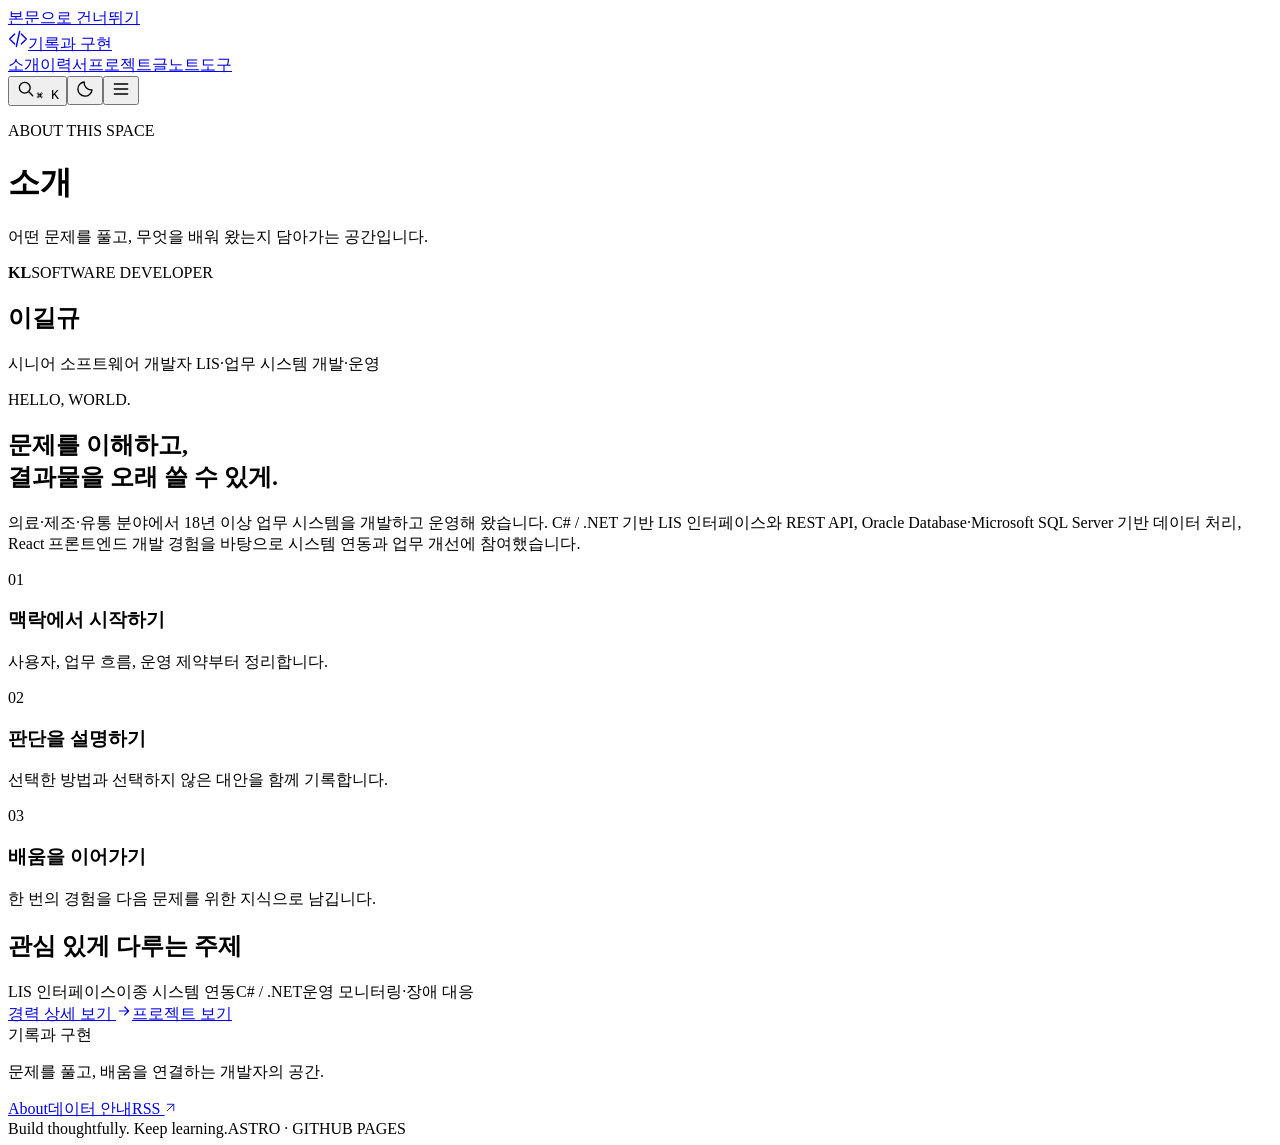
==== docs/about/index.html @ 08dd9620 "Publish reviewed site output" ====
<!DOCTYPE html><html lang="ko" data-base="/personal-site-pages"><head><meta charset="UTF-8"><meta name="viewport" content="width=device-width, initial-scale=1"><meta name="color-scheme" content="light dark"><title>소개 · 기록과 구현</title><meta name="description" content="개발자의 이력서, 프로젝트, 기술 글, 공개 학습 노트와 브라우저 개발 도구를 함께 담는 개인 사이트입니다."><meta name="robots" content="index, follow"><link rel="canonical" href="https://khain2k.github.io/personal-site-pages/about/"><meta property="og:type" content="website"><meta property="og:title" content="소개 · 기록과 구현"><meta property="og:description" content="개발자의 이력서, 프로젝트, 기술 글, 공개 학습 노트와 브라우저 개발 도구를 함께 담는 개인 사이트입니다."><meta property="og:url" content="https://khain2k.github.io/personal-site-pages/about/"><meta property="og:locale" content="ko_KR"><meta name="theme-color" content="#27392f"><link rel="icon" href="/personal-site-pages/favicon.svg" type="image/svg+xml"><link rel="alternate" type="application/rss+xml" title="기록과 구현 RSS" href="/personal-site-pages/rss.xml"><script>(function(){try{var t=localStorage.getItem('notes-works-theme');document.documentElement.dataset.theme=(t==='dark'||t==='light')?t:(matchMedia('(prefers-color-scheme:dark)').matches?'dark':'light')}catch(e){document.documentElement.dataset.theme='light'}})();</script><link rel="stylesheet" href="/personal-site-pages/assets/site.css"></head><body><a class="skip-link" href="#main">본문으로 건너뛰기</a><header class="site-header"><div class="header-inner"><a class="brand" href="/personal-site-pages/" data-route="/"><span class="brand-mark"><svg width="20" height="20" viewBox="0 0 24 24" fill="none" stroke="currentColor" stroke-width="1.65" stroke-linecap="round" stroke-linejoin="round" aria-hidden="true"><path d="m8 6-6 6 6 6m8-12 6 6-6 6M14 3l-4 18"/></svg></span><span class="brand-name">기록과 구현</span></a><nav id="primary-nav" aria-label="주 메뉴"><a class="nav-link active" href="/personal-site-pages/about/" data-route="/about/">소개</a><a class="nav-link " href="/personal-site-pages/resume/ko/" data-route="/resume/ko/">이력서</a><a class="nav-link " href="/personal-site-pages/projects/" data-route="/projects/">프로젝트</a><a class="nav-link " href="/personal-site-pages/blog/" data-route="/blog/">글</a><a class="nav-link " href="/personal-site-pages/notes/" data-route="/notes/">노트</a><a class="nav-link " href="/personal-site-pages/tools/" data-route="/tools/">도구</a></nav><div class="header-actions"><button type="button" class="icon-button search-trigger" data-open-search aria-label="사이트 검색"><svg width="20" height="20" viewBox="0 0 24 24" fill="none" stroke="currentColor" stroke-width="1.65" stroke-linecap="round" stroke-linejoin="round" aria-hidden="true"><circle cx="10.5" cy="10.5" r="6.5"/><path d="m16 16 4 4"/></svg><kbd>⌘ K</kbd></button><button type="button" class="icon-button" data-toggle-theme aria-label="어두운 테마로 전환" aria-pressed="false"><svg width="20" height="20" viewBox="0 0 24 24" fill="none" stroke="currentColor" stroke-width="1.65" stroke-linecap="round" stroke-linejoin="round" aria-hidden="true"><path d="M20.4 13A8.5 8.5 0 0 1 11 3.6 8.5 8.5 0 1 0 20.4 13Z"/></svg></button><button type="button" class="icon-button menu-toggle" data-toggle-menu aria-label="메뉴 열기" aria-controls="primary-nav" aria-expanded="false"><svg width="20" height="20" viewBox="0 0 24 24" fill="none" stroke="currentColor" stroke-width="1.65" stroke-linecap="round" stroke-linejoin="round" aria-hidden="true"><path d="M4 6h16M4 12h16M4 18h16"/></svg></button></div></div></header><main id="main" class="site-main"><header class="page-heading"><div><p class="eyebrow">ABOUT THIS SPACE</p><h1>소개</h1><p class="lede">어떤 문제를 풀고, 무엇을 배워 왔는지 담아가는 공간입니다.</p></div></header><div class="about-layout"><aside class="profile-panel"><div class="profile-placeholder" role="img" aria-label="이길규 이니셜"><strong>KL</strong><span>SOFTWARE DEVELOPER</span></div><h2>이길규</h2><p>시니어 소프트웨어 개발자
LIS·업무 시스템 개발·운영</p></aside><section class="about-content"><p class="eyebrow">HELLO, WORLD.</p><h2>문제를 이해하고,<br>결과물을 오래 쓸 수 있게.</h2><p>의료·제조·유통 분야에서 18년 이상 업무 시스템을 개발하고 운영해 왔습니다. C# / .NET 기반 LIS 인터페이스와 REST API, Oracle Database·Microsoft SQL Server 기반 데이터 처리, React 프론트엔드 개발 경험을 바탕으로 시스템 연동과 업무 개선에 참여했습니다.</p><div class="principle-grid"><div class="principle"><span>01</span><h3>맥락에서 시작하기</h3><p>사용자, 업무 흐름, 운영 제약부터 정리합니다.</p></div><div class="principle"><span>02</span><h3>판단을 설명하기</h3><p>선택한 방법과 선택하지 않은 대안을 함께 기록합니다.</p></div><div class="principle"><span>03</span><h3>배움을 이어가기</h3><p>한 번의 경험을 다음 문제를 위한 지식으로 남깁니다.</p></div></div><h2>관심 있게 다루는 주제</h2><div class="tags"><span class="tag">LIS 인터페이스</span><span class="tag">이종 시스템 연동</span><span class="tag">C# / .NET</span><span class="tag">운영 모니터링·장애 대응</span></div><div class="hero-actions"><a class="button primary" href="/personal-site-pages/resume/ko/" data-route="/resume/ko/">경력 상세 보기 <svg width="16" height="16" viewBox="0 0 24 24" fill="none" stroke="currentColor" stroke-width="1.65" stroke-linecap="round" stroke-linejoin="round" aria-hidden="true"><path d="M5 12h14m-6-6 6 6-6 6"/></svg></a><a class="button" href="/personal-site-pages/projects/" data-route="/projects/">프로젝트 보기</a></div></section></div></main><footer class="site-footer"><div class="footer-top"><div><span class="footer-brand">기록과 구현</span><p>문제를 풀고, 배움을 연결하는 개발자의 공간.</p></div><div class="footer-links"><a class="" href="/personal-site-pages/about/" data-route="/about/">About</a><a class="" href="/personal-site-pages/privacy/" data-route="/privacy/">데이터 안내</a><a href="/personal-site-pages/rss.xml">RSS <svg width="13" height="13" viewBox="0 0 24 24" fill="none" stroke="currentColor" stroke-width="1.65" stroke-linecap="round" stroke-linejoin="round" aria-hidden="true"><path d="M6 18 18 6M6 6h12v12"/></svg></a></div></div><div class="footer-bottom"><span>Build thoughtfully. Keep learning.</span><span>ASTRO · GITHUB PAGES</span></div></footer><dialog id="search-dialog" aria-labelledby="search-title"><div class="search-dialog-top"><h2 id="search-title">사이트 검색</h2><button type="button" class="icon-button" data-close-search aria-label="검색 닫기"><svg width="20" height="20" viewBox="0 0 24 24" fill="none" stroke="currentColor" stroke-width="1.65" stroke-linecap="round" stroke-linejoin="round" aria-hidden="true"><path d="m6 6 12 12M6 18 18 6"/></svg></button></div><label for="site-search" class="sr-only">검색어</label><div class="search-input-wrap"><svg width="20" height="20" viewBox="0 0 24 24" fill="none" stroke="currentColor" stroke-width="1.65" stroke-linecap="round" stroke-linejoin="round" aria-hidden="true"><circle cx="10.5" cy="10.5" r="6.5"/><path d="m16 16 4 4"/></svg><input id="site-search" type="search" placeholder="프로젝트, 글, 노트에서 검색…" autocomplete="off" spellcheck="false"></div><p class="search-hint">단어를 입력하면 제목·태그·본문에서 찾습니다. <kbd>ESC</kbd> 닫기</p><div id="search-results" aria-live="polite"></div></dialog><div id="toast" class="toast" role="status" aria-live="polite"></div><script src="/personal-site-pages/assets/site.js" defer></script></body></html>
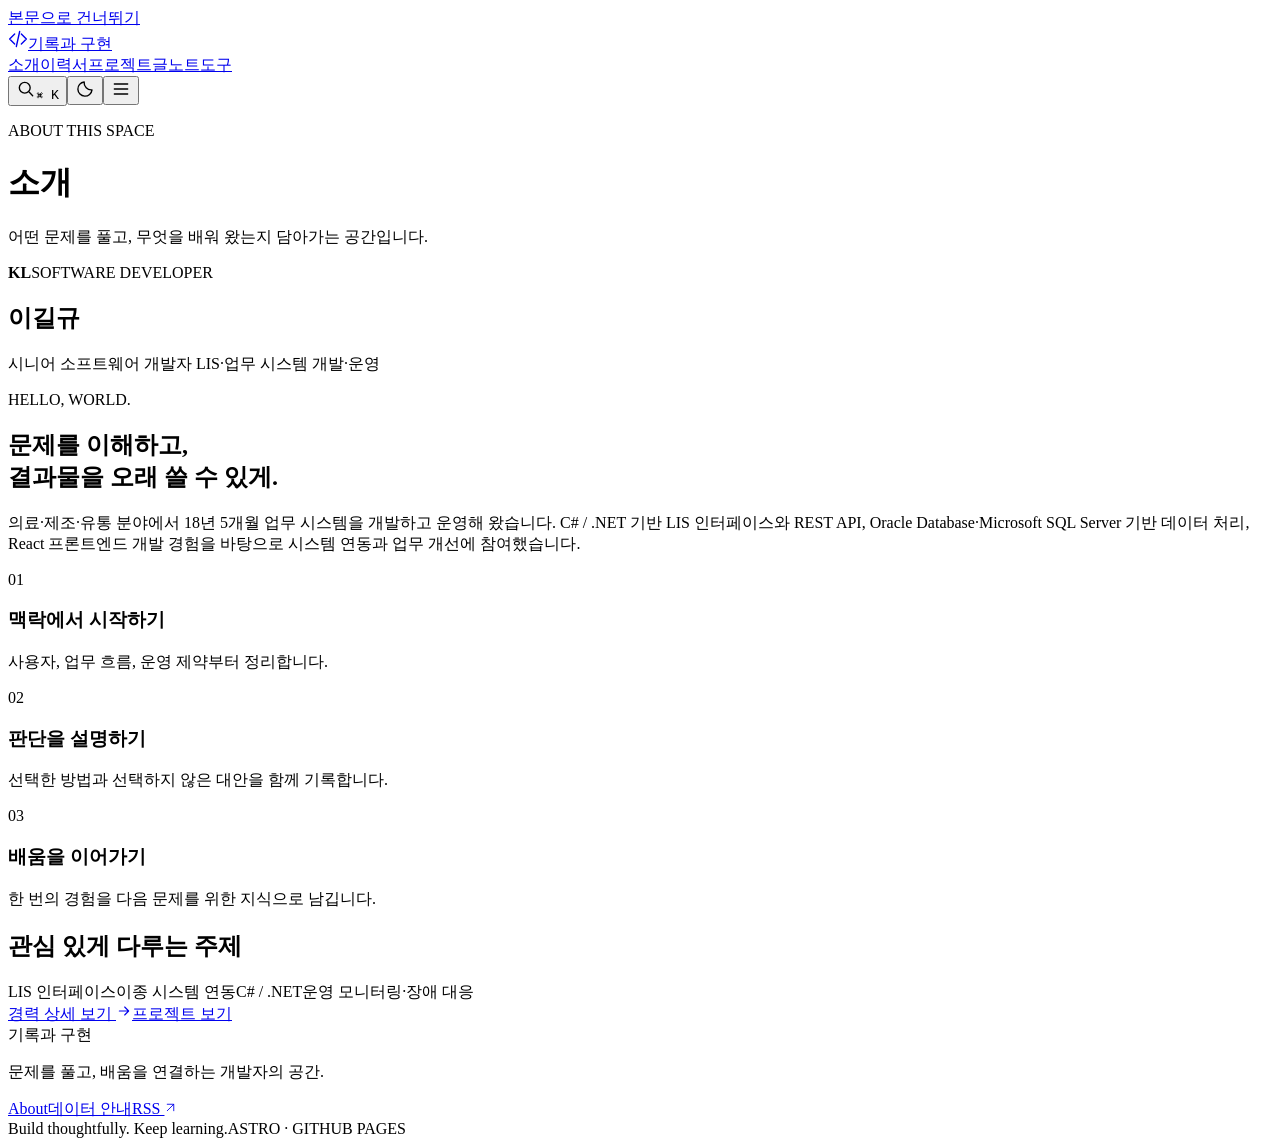
==== commit 9ebaf473: "Publish reviewed site output" ====
--- a/docs/about/index.html
+++ b/docs/about/index.html
@@ -1,2 +1,2 @@
 <!DOCTYPE html><html lang="ko" data-base="/personal-site-pages"><head><meta charset="UTF-8"><meta name="viewport" content="width=device-width, initial-scale=1"><meta name="color-scheme" content="light dark"><title>소개 · 기록과 구현</title><meta name="description" content="개발자의 이력서, 프로젝트, 기술 글, 공개 학습 노트와 브라우저 개발 도구를 함께 담는 개인 사이트입니다."><meta name="robots" content="index, follow"><link rel="canonical" href="https://khain2k.github.io/personal-site-pages/about/"><meta property="og:type" content="website"><meta property="og:title" content="소개 · 기록과 구현"><meta property="og:description" content="개발자의 이력서, 프로젝트, 기술 글, 공개 학습 노트와 브라우저 개발 도구를 함께 담는 개인 사이트입니다."><meta property="og:url" content="https://khain2k.github.io/personal-site-pages/about/"><meta property="og:locale" content="ko_KR"><meta name="theme-color" content="#27392f"><link rel="icon" href="/personal-site-pages/favicon.svg" type="image/svg+xml"><link rel="alternate" type="application/rss+xml" title="기록과 구현 RSS" href="/personal-site-pages/rss.xml"><script>(function(){try{var t=localStorage.getItem('notes-works-theme');document.documentElement.dataset.theme=(t==='dark'||t==='light')?t:(matchMedia('(prefers-color-scheme:dark)').matches?'dark':'light')}catch(e){document.documentElement.dataset.theme='light'}})();</script><link rel="stylesheet" href="/personal-site-pages/assets/site.css"></head><body><a class="skip-link" href="#main">본문으로 건너뛰기</a><header class="site-header"><div class="header-inner"><a class="brand" href="/personal-site-pages/" data-route="/"><span class="brand-mark"><svg width="20" height="20" viewBox="0 0 24 24" fill="none" stroke="currentColor" stroke-width="1.65" stroke-linecap="round" stroke-linejoin="round" aria-hidden="true"><path d="m8 6-6 6 6 6m8-12 6 6-6 6M14 3l-4 18"/></svg></span><span class="brand-name">기록과 구현</span></a><nav id="primary-nav" aria-label="주 메뉴"><a class="nav-link active" href="/personal-site-pages/about/" data-route="/about/">소개</a><a class="nav-link " href="/personal-site-pages/resume/ko/" data-route="/resume/ko/">이력서</a><a class="nav-link " href="/personal-site-pages/projects/" data-route="/projects/">프로젝트</a><a class="nav-link " href="/personal-site-pages/blog/" data-route="/blog/">글</a><a class="nav-link " href="/personal-site-pages/notes/" data-route="/notes/">노트</a><a class="nav-link " href="/personal-site-pages/tools/" data-route="/tools/">도구</a></nav><div class="header-actions"><button type="button" class="icon-button search-trigger" data-open-search aria-label="사이트 검색"><svg width="20" height="20" viewBox="0 0 24 24" fill="none" stroke="currentColor" stroke-width="1.65" stroke-linecap="round" stroke-linejoin="round" aria-hidden="true"><circle cx="10.5" cy="10.5" r="6.5"/><path d="m16 16 4 4"/></svg><kbd>⌘ K</kbd></button><button type="button" class="icon-button" data-toggle-theme aria-label="어두운 테마로 전환" aria-pressed="false"><svg width="20" height="20" viewBox="0 0 24 24" fill="none" stroke="currentColor" stroke-width="1.65" stroke-linecap="round" stroke-linejoin="round" aria-hidden="true"><path d="M20.4 13A8.5 8.5 0 0 1 11 3.6 8.5 8.5 0 1 0 20.4 13Z"/></svg></button><button type="button" class="icon-button menu-toggle" data-toggle-menu aria-label="메뉴 열기" aria-controls="primary-nav" aria-expanded="false"><svg width="20" height="20" viewBox="0 0 24 24" fill="none" stroke="currentColor" stroke-width="1.65" stroke-linecap="round" stroke-linejoin="round" aria-hidden="true"><path d="M4 6h16M4 12h16M4 18h16"/></svg></button></div></div></header><main id="main" class="site-main"><header class="page-heading"><div><p class="eyebrow">ABOUT THIS SPACE</p><h1>소개</h1><p class="lede">어떤 문제를 풀고, 무엇을 배워 왔는지 담아가는 공간입니다.</p></div></header><div class="about-layout"><aside class="profile-panel"><div class="profile-placeholder" role="img" aria-label="이길규 이니셜"><strong>KL</strong><span>SOFTWARE DEVELOPER</span></div><h2>이길규</h2><p>시니어 소프트웨어 개발자
-LIS·업무 시스템 개발·운영</p></aside><section class="about-content"><p class="eyebrow">HELLO, WORLD.</p><h2>문제를 이해하고,<br>결과물을 오래 쓸 수 있게.</h2><p>의료·제조·유통 분야에서 18년 이상 업무 시스템을 개발하고 운영해 왔습니다. C# / .NET 기반 LIS 인터페이스와 REST API, Oracle Database·Microsoft SQL Server 기반 데이터 처리, React 프론트엔드 개발 경험을 바탕으로 시스템 연동과 업무 개선에 참여했습니다.</p><div class="principle-grid"><div class="principle"><span>01</span><h3>맥락에서 시작하기</h3><p>사용자, 업무 흐름, 운영 제약부터 정리합니다.</p></div><div class="principle"><span>02</span><h3>판단을 설명하기</h3><p>선택한 방법과 선택하지 않은 대안을 함께 기록합니다.</p></div><div class="principle"><span>03</span><h3>배움을 이어가기</h3><p>한 번의 경험을 다음 문제를 위한 지식으로 남깁니다.</p></div></div><h2>관심 있게 다루는 주제</h2><div class="tags"><span class="tag">LIS 인터페이스</span><span class="tag">이종 시스템 연동</span><span class="tag">C# / .NET</span><span class="tag">운영 모니터링·장애 대응</span></div><div class="hero-actions"><a class="button primary" href="/personal-site-pages/resume/ko/" data-route="/resume/ko/">경력 상세 보기 <svg width="16" height="16" viewBox="0 0 24 24" fill="none" stroke="currentColor" stroke-width="1.65" stroke-linecap="round" stroke-linejoin="round" aria-hidden="true"><path d="M5 12h14m-6-6 6 6-6 6"/></svg></a><a class="button" href="/personal-site-pages/projects/" data-route="/projects/">프로젝트 보기</a></div></section></div></main><footer class="site-footer"><div class="footer-top"><div><span class="footer-brand">기록과 구현</span><p>문제를 풀고, 배움을 연결하는 개발자의 공간.</p></div><div class="footer-links"><a class="" href="/personal-site-pages/about/" data-route="/about/">About</a><a class="" href="/personal-site-pages/privacy/" data-route="/privacy/">데이터 안내</a><a href="/personal-site-pages/rss.xml">RSS <svg width="13" height="13" viewBox="0 0 24 24" fill="none" stroke="currentColor" stroke-width="1.65" stroke-linecap="round" stroke-linejoin="round" aria-hidden="true"><path d="M6 18 18 6M6 6h12v12"/></svg></a></div></div><div class="footer-bottom"><span>Build thoughtfully. Keep learning.</span><span>ASTRO · GITHUB PAGES</span></div></footer><dialog id="search-dialog" aria-labelledby="search-title"><div class="search-dialog-top"><h2 id="search-title">사이트 검색</h2><button type="button" class="icon-button" data-close-search aria-label="검색 닫기"><svg width="20" height="20" viewBox="0 0 24 24" fill="none" stroke="currentColor" stroke-width="1.65" stroke-linecap="round" stroke-linejoin="round" aria-hidden="true"><path d="m6 6 12 12M6 18 18 6"/></svg></button></div><label for="site-search" class="sr-only">검색어</label><div class="search-input-wrap"><svg width="20" height="20" viewBox="0 0 24 24" fill="none" stroke="currentColor" stroke-width="1.65" stroke-linecap="round" stroke-linejoin="round" aria-hidden="true"><circle cx="10.5" cy="10.5" r="6.5"/><path d="m16 16 4 4"/></svg><input id="site-search" type="search" placeholder="프로젝트, 글, 노트에서 검색…" autocomplete="off" spellcheck="false"></div><p class="search-hint">단어를 입력하면 제목·태그·본문에서 찾습니다. <kbd>ESC</kbd> 닫기</p><div id="search-results" aria-live="polite"></div></dialog><div id="toast" class="toast" role="status" aria-live="polite"></div><script src="/personal-site-pages/assets/site.js" defer></script></body></html>+LIS·업무 시스템 개발·운영</p></aside><section class="about-content"><p class="eyebrow">HELLO, WORLD.</p><h2>문제를 이해하고,<br>결과물을 오래 쓸 수 있게.</h2><p>의료·제조·유통 분야에서 18년 5개월 업무 시스템을 개발하고 운영해 왔습니다. C# / .NET 기반 LIS 인터페이스와 REST API, Oracle Database·Microsoft SQL Server 기반 데이터 처리, React 프론트엔드 개발 경험을 바탕으로 시스템 연동과 업무 개선에 참여했습니다.</p><div class="principle-grid"><div class="principle"><span>01</span><h3>맥락에서 시작하기</h3><p>사용자, 업무 흐름, 운영 제약부터 정리합니다.</p></div><div class="principle"><span>02</span><h3>판단을 설명하기</h3><p>선택한 방법과 선택하지 않은 대안을 함께 기록합니다.</p></div><div class="principle"><span>03</span><h3>배움을 이어가기</h3><p>한 번의 경험을 다음 문제를 위한 지식으로 남깁니다.</p></div></div><h2>관심 있게 다루는 주제</h2><div class="tags"><span class="tag">LIS 인터페이스</span><span class="tag">이종 시스템 연동</span><span class="tag">C# / .NET</span><span class="tag">운영 모니터링·장애 대응</span></div><div class="hero-actions"><a class="button primary" href="/personal-site-pages/resume/ko/" data-route="/resume/ko/">경력 상세 보기 <svg width="16" height="16" viewBox="0 0 24 24" fill="none" stroke="currentColor" stroke-width="1.65" stroke-linecap="round" stroke-linejoin="round" aria-hidden="true"><path d="M5 12h14m-6-6 6 6-6 6"/></svg></a><a class="button" href="/personal-site-pages/projects/" data-route="/projects/">프로젝트 보기</a></div></section></div></main><footer class="site-footer"><div class="footer-top"><div><span class="footer-brand">기록과 구현</span><p>문제를 풀고, 배움을 연결하는 개발자의 공간.</p></div><div class="footer-links"><a class="" href="/personal-site-pages/about/" data-route="/about/">About</a><a class="" href="/personal-site-pages/privacy/" data-route="/privacy/">데이터 안내</a><a href="/personal-site-pages/rss.xml">RSS <svg width="13" height="13" viewBox="0 0 24 24" fill="none" stroke="currentColor" stroke-width="1.65" stroke-linecap="round" stroke-linejoin="round" aria-hidden="true"><path d="M6 18 18 6M6 6h12v12"/></svg></a></div></div><div class="footer-bottom"><span>Build thoughtfully. Keep learning.</span><span>ASTRO · GITHUB PAGES</span></div></footer><dialog id="search-dialog" aria-labelledby="search-title"><div class="search-dialog-top"><h2 id="search-title">사이트 검색</h2><button type="button" class="icon-button" data-close-search aria-label="검색 닫기"><svg width="20" height="20" viewBox="0 0 24 24" fill="none" stroke="currentColor" stroke-width="1.65" stroke-linecap="round" stroke-linejoin="round" aria-hidden="true"><path d="m6 6 12 12M6 18 18 6"/></svg></button></div><label for="site-search" class="sr-only">검색어</label><div class="search-input-wrap"><svg width="20" height="20" viewBox="0 0 24 24" fill="none" stroke="currentColor" stroke-width="1.65" stroke-linecap="round" stroke-linejoin="round" aria-hidden="true"><circle cx="10.5" cy="10.5" r="6.5"/><path d="m16 16 4 4"/></svg><input id="site-search" type="search" placeholder="프로젝트, 글, 노트에서 검색…" autocomplete="off" spellcheck="false"></div><p class="search-hint">단어를 입력하면 제목·태그·본문에서 찾습니다. <kbd>ESC</kbd> 닫기</p><div id="search-results" aria-live="polite"></div></dialog><div id="toast" class="toast" role="status" aria-live="polite"></div><script src="/personal-site-pages/assets/site.js" defer></script></body></html>
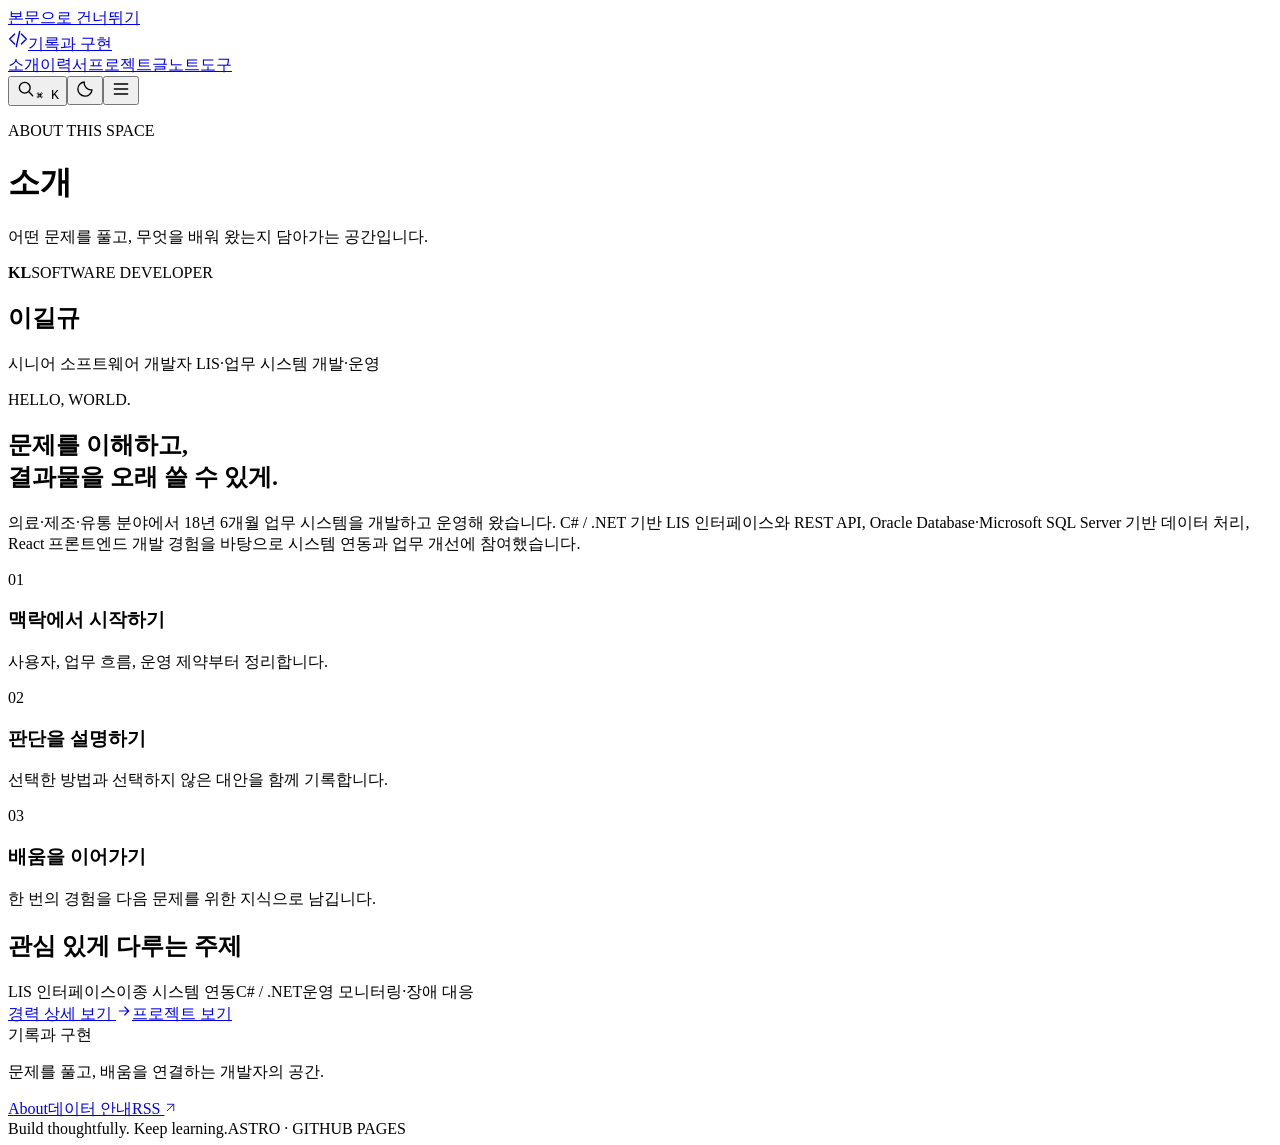
==== commit c927958e: "Publish reviewed site output" ====
--- a/docs/about/index.html
+++ b/docs/about/index.html
@@ -1,2 +1,2 @@
 <!DOCTYPE html><html lang="ko" data-base="/personal-site-pages"><head><meta charset="UTF-8"><meta name="viewport" content="width=device-width, initial-scale=1"><meta name="color-scheme" content="light dark"><title>소개 · 기록과 구현</title><meta name="description" content="개발자의 이력서, 프로젝트, 기술 글, 공개 학습 노트와 브라우저 개발 도구를 함께 담는 개인 사이트입니다."><meta name="robots" content="index, follow"><link rel="canonical" href="https://khain2k.github.io/personal-site-pages/about/"><meta property="og:type" content="website"><meta property="og:title" content="소개 · 기록과 구현"><meta property="og:description" content="개발자의 이력서, 프로젝트, 기술 글, 공개 학습 노트와 브라우저 개발 도구를 함께 담는 개인 사이트입니다."><meta property="og:url" content="https://khain2k.github.io/personal-site-pages/about/"><meta property="og:locale" content="ko_KR"><meta name="theme-color" content="#27392f"><link rel="icon" href="/personal-site-pages/favicon.svg" type="image/svg+xml"><link rel="alternate" type="application/rss+xml" title="기록과 구현 RSS" href="/personal-site-pages/rss.xml"><script>(function(){try{var t=localStorage.getItem('notes-works-theme');document.documentElement.dataset.theme=(t==='dark'||t==='light')?t:(matchMedia('(prefers-color-scheme:dark)').matches?'dark':'light')}catch(e){document.documentElement.dataset.theme='light'}})();</script><link rel="stylesheet" href="/personal-site-pages/assets/site.css"></head><body><a class="skip-link" href="#main">본문으로 건너뛰기</a><header class="site-header"><div class="header-inner"><a class="brand" href="/personal-site-pages/" data-route="/"><span class="brand-mark"><svg width="20" height="20" viewBox="0 0 24 24" fill="none" stroke="currentColor" stroke-width="1.65" stroke-linecap="round" stroke-linejoin="round" aria-hidden="true"><path d="m8 6-6 6 6 6m8-12 6 6-6 6M14 3l-4 18"/></svg></span><span class="brand-name">기록과 구현</span></a><nav id="primary-nav" aria-label="주 메뉴"><a class="nav-link active" href="/personal-site-pages/about/" data-route="/about/">소개</a><a class="nav-link " href="/personal-site-pages/resume/ko/" data-route="/resume/ko/">이력서</a><a class="nav-link " href="/personal-site-pages/projects/" data-route="/projects/">프로젝트</a><a class="nav-link " href="/personal-site-pages/blog/" data-route="/blog/">글</a><a class="nav-link " href="/personal-site-pages/notes/" data-route="/notes/">노트</a><a class="nav-link " href="/personal-site-pages/tools/" data-route="/tools/">도구</a></nav><div class="header-actions"><button type="button" class="icon-button search-trigger" data-open-search aria-label="사이트 검색"><svg width="20" height="20" viewBox="0 0 24 24" fill="none" stroke="currentColor" stroke-width="1.65" stroke-linecap="round" stroke-linejoin="round" aria-hidden="true"><circle cx="10.5" cy="10.5" r="6.5"/><path d="m16 16 4 4"/></svg><kbd>⌘ K</kbd></button><button type="button" class="icon-button" data-toggle-theme aria-label="어두운 테마로 전환" aria-pressed="false"><svg width="20" height="20" viewBox="0 0 24 24" fill="none" stroke="currentColor" stroke-width="1.65" stroke-linecap="round" stroke-linejoin="round" aria-hidden="true"><path d="M20.4 13A8.5 8.5 0 0 1 11 3.6 8.5 8.5 0 1 0 20.4 13Z"/></svg></button><button type="button" class="icon-button menu-toggle" data-toggle-menu aria-label="메뉴 열기" aria-controls="primary-nav" aria-expanded="false"><svg width="20" height="20" viewBox="0 0 24 24" fill="none" stroke="currentColor" stroke-width="1.65" stroke-linecap="round" stroke-linejoin="round" aria-hidden="true"><path d="M4 6h16M4 12h16M4 18h16"/></svg></button></div></div></header><main id="main" class="site-main"><header class="page-heading"><div><p class="eyebrow">ABOUT THIS SPACE</p><h1>소개</h1><p class="lede">어떤 문제를 풀고, 무엇을 배워 왔는지 담아가는 공간입니다.</p></div></header><div class="about-layout"><aside class="profile-panel"><div class="profile-placeholder" role="img" aria-label="이길규 이니셜"><strong>KL</strong><span>SOFTWARE DEVELOPER</span></div><h2>이길규</h2><p>시니어 소프트웨어 개발자
-LIS·업무 시스템 개발·운영</p></aside><section class="about-content"><p class="eyebrow">HELLO, WORLD.</p><h2>문제를 이해하고,<br>결과물을 오래 쓸 수 있게.</h2><p>의료·제조·유통 분야에서 18년 5개월 업무 시스템을 개발하고 운영해 왔습니다. C# / .NET 기반 LIS 인터페이스와 REST API, Oracle Database·Microsoft SQL Server 기반 데이터 처리, React 프론트엔드 개발 경험을 바탕으로 시스템 연동과 업무 개선에 참여했습니다.</p><div class="principle-grid"><div class="principle"><span>01</span><h3>맥락에서 시작하기</h3><p>사용자, 업무 흐름, 운영 제약부터 정리합니다.</p></div><div class="principle"><span>02</span><h3>판단을 설명하기</h3><p>선택한 방법과 선택하지 않은 대안을 함께 기록합니다.</p></div><div class="principle"><span>03</span><h3>배움을 이어가기</h3><p>한 번의 경험을 다음 문제를 위한 지식으로 남깁니다.</p></div></div><h2>관심 있게 다루는 주제</h2><div class="tags"><span class="tag">LIS 인터페이스</span><span class="tag">이종 시스템 연동</span><span class="tag">C# / .NET</span><span class="tag">운영 모니터링·장애 대응</span></div><div class="hero-actions"><a class="button primary" href="/personal-site-pages/resume/ko/" data-route="/resume/ko/">경력 상세 보기 <svg width="16" height="16" viewBox="0 0 24 24" fill="none" stroke="currentColor" stroke-width="1.65" stroke-linecap="round" stroke-linejoin="round" aria-hidden="true"><path d="M5 12h14m-6-6 6 6-6 6"/></svg></a><a class="button" href="/personal-site-pages/projects/" data-route="/projects/">프로젝트 보기</a></div></section></div></main><footer class="site-footer"><div class="footer-top"><div><span class="footer-brand">기록과 구현</span><p>문제를 풀고, 배움을 연결하는 개발자의 공간.</p></div><div class="footer-links"><a class="" href="/personal-site-pages/about/" data-route="/about/">About</a><a class="" href="/personal-site-pages/privacy/" data-route="/privacy/">데이터 안내</a><a href="/personal-site-pages/rss.xml">RSS <svg width="13" height="13" viewBox="0 0 24 24" fill="none" stroke="currentColor" stroke-width="1.65" stroke-linecap="round" stroke-linejoin="round" aria-hidden="true"><path d="M6 18 18 6M6 6h12v12"/></svg></a></div></div><div class="footer-bottom"><span>Build thoughtfully. Keep learning.</span><span>ASTRO · GITHUB PAGES</span></div></footer><dialog id="search-dialog" aria-labelledby="search-title"><div class="search-dialog-top"><h2 id="search-title">사이트 검색</h2><button type="button" class="icon-button" data-close-search aria-label="검색 닫기"><svg width="20" height="20" viewBox="0 0 24 24" fill="none" stroke="currentColor" stroke-width="1.65" stroke-linecap="round" stroke-linejoin="round" aria-hidden="true"><path d="m6 6 12 12M6 18 18 6"/></svg></button></div><label for="site-search" class="sr-only">검색어</label><div class="search-input-wrap"><svg width="20" height="20" viewBox="0 0 24 24" fill="none" stroke="currentColor" stroke-width="1.65" stroke-linecap="round" stroke-linejoin="round" aria-hidden="true"><circle cx="10.5" cy="10.5" r="6.5"/><path d="m16 16 4 4"/></svg><input id="site-search" type="search" placeholder="프로젝트, 글, 노트에서 검색…" autocomplete="off" spellcheck="false"></div><p class="search-hint">단어를 입력하면 제목·태그·본문에서 찾습니다. <kbd>ESC</kbd> 닫기</p><div id="search-results" aria-live="polite"></div></dialog><div id="toast" class="toast" role="status" aria-live="polite"></div><script src="/personal-site-pages/assets/site.js" defer></script></body></html>+LIS·업무 시스템 개발·운영</p></aside><section class="about-content"><p class="eyebrow">HELLO, WORLD.</p><h2>문제를 이해하고,<br>결과물을 오래 쓸 수 있게.</h2><p>의료·제조·유통 분야에서 18년 6개월 업무 시스템을 개발하고 운영해 왔습니다. C# / .NET 기반 LIS 인터페이스와 REST API, Oracle Database·Microsoft SQL Server 기반 데이터 처리, React 프론트엔드 개발 경험을 바탕으로 시스템 연동과 업무 개선에 참여했습니다.</p><div class="principle-grid"><div class="principle"><span>01</span><h3>맥락에서 시작하기</h3><p>사용자, 업무 흐름, 운영 제약부터 정리합니다.</p></div><div class="principle"><span>02</span><h3>판단을 설명하기</h3><p>선택한 방법과 선택하지 않은 대안을 함께 기록합니다.</p></div><div class="principle"><span>03</span><h3>배움을 이어가기</h3><p>한 번의 경험을 다음 문제를 위한 지식으로 남깁니다.</p></div></div><h2>관심 있게 다루는 주제</h2><div class="tags"><span class="tag">LIS 인터페이스</span><span class="tag">이종 시스템 연동</span><span class="tag">C# / .NET</span><span class="tag">운영 모니터링·장애 대응</span></div><div class="hero-actions"><a class="button primary" href="/personal-site-pages/resume/ko/" data-route="/resume/ko/">경력 상세 보기 <svg width="16" height="16" viewBox="0 0 24 24" fill="none" stroke="currentColor" stroke-width="1.65" stroke-linecap="round" stroke-linejoin="round" aria-hidden="true"><path d="M5 12h14m-6-6 6 6-6 6"/></svg></a><a class="button" href="/personal-site-pages/projects/" data-route="/projects/">프로젝트 보기</a></div></section></div></main><footer class="site-footer"><div class="footer-top"><div><span class="footer-brand">기록과 구현</span><p>문제를 풀고, 배움을 연결하는 개발자의 공간.</p></div><div class="footer-links"><a class="" href="/personal-site-pages/about/" data-route="/about/">About</a><a class="" href="/personal-site-pages/privacy/" data-route="/privacy/">데이터 안내</a><a href="/personal-site-pages/rss.xml">RSS <svg width="13" height="13" viewBox="0 0 24 24" fill="none" stroke="currentColor" stroke-width="1.65" stroke-linecap="round" stroke-linejoin="round" aria-hidden="true"><path d="M6 18 18 6M6 6h12v12"/></svg></a></div></div><div class="footer-bottom"><span>Build thoughtfully. Keep learning.</span><span>ASTRO · GITHUB PAGES</span></div></footer><dialog id="search-dialog" aria-labelledby="search-title"><div class="search-dialog-top"><h2 id="search-title">사이트 검색</h2><button type="button" class="icon-button" data-close-search aria-label="검색 닫기"><svg width="20" height="20" viewBox="0 0 24 24" fill="none" stroke="currentColor" stroke-width="1.65" stroke-linecap="round" stroke-linejoin="round" aria-hidden="true"><path d="m6 6 12 12M6 18 18 6"/></svg></button></div><label for="site-search" class="sr-only">검색어</label><div class="search-input-wrap"><svg width="20" height="20" viewBox="0 0 24 24" fill="none" stroke="currentColor" stroke-width="1.65" stroke-linecap="round" stroke-linejoin="round" aria-hidden="true"><circle cx="10.5" cy="10.5" r="6.5"/><path d="m16 16 4 4"/></svg><input id="site-search" type="search" placeholder="프로젝트, 글, 노트에서 검색…" autocomplete="off" spellcheck="false"></div><p class="search-hint">단어를 입력하면 제목·태그·본문에서 찾습니다. <kbd>ESC</kbd> 닫기</p><div id="search-results" aria-live="polite"></div></dialog><div id="toast" class="toast" role="status" aria-live="polite"></div><script src="/personal-site-pages/assets/site.js" defer></script></body></html>
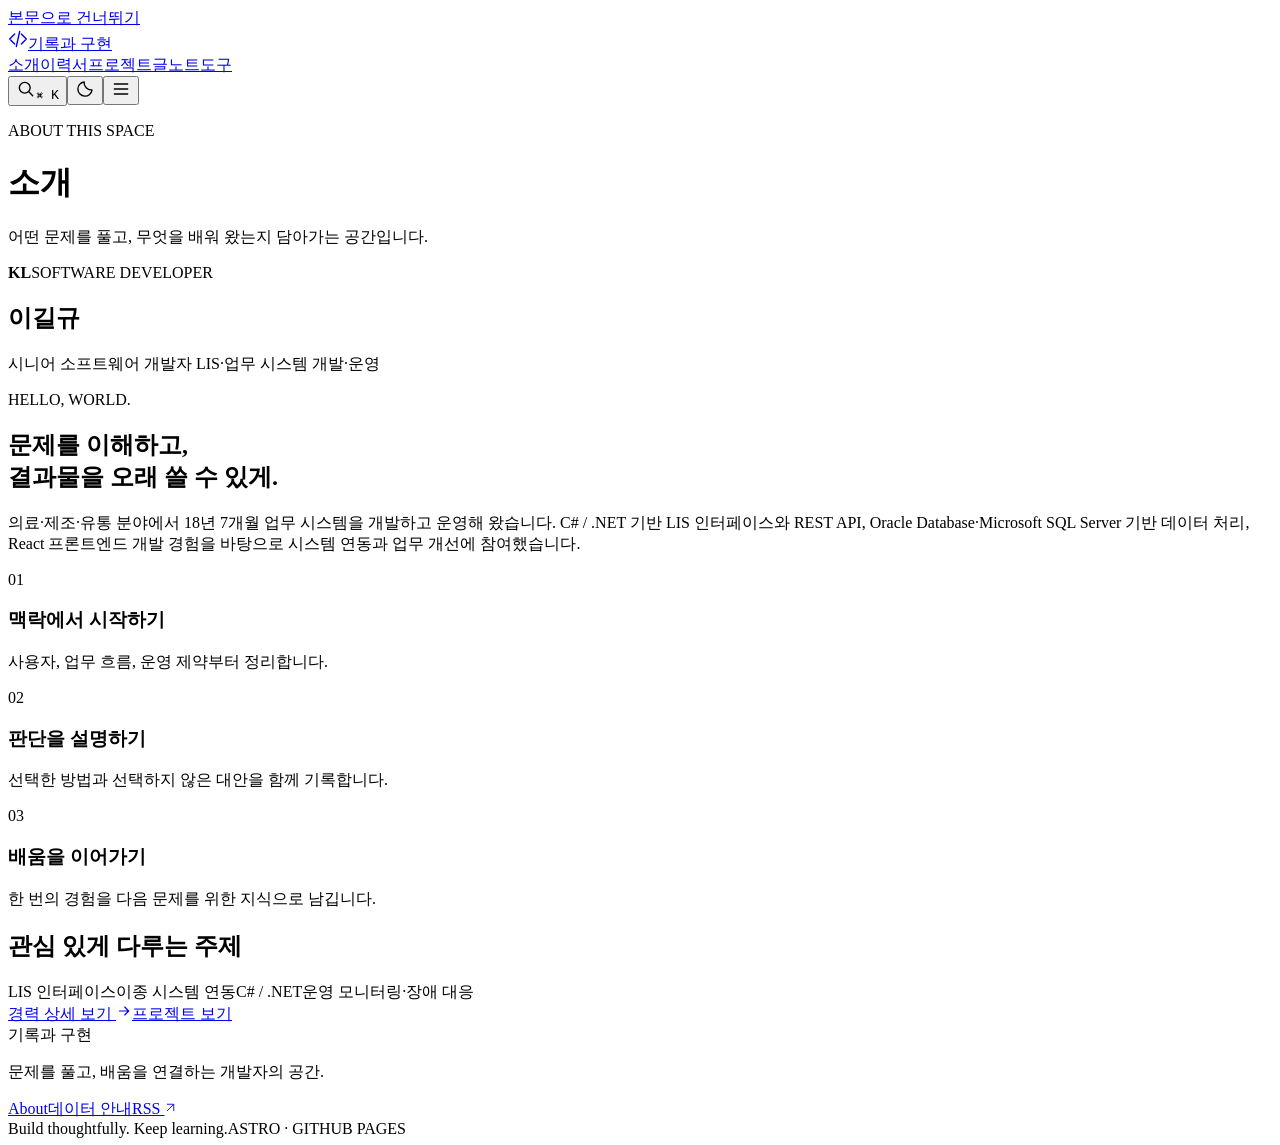
==== commit 8e6d3817: "Publish reviewed site output" ====
--- a/docs/about/index.html
+++ b/docs/about/index.html
@@ -1,2 +1,2 @@
 <!DOCTYPE html><html lang="ko" data-base="/personal-site-pages"><head><meta charset="UTF-8"><meta name="viewport" content="width=device-width, initial-scale=1"><meta name="color-scheme" content="light dark"><title>소개 · 기록과 구현</title><meta name="description" content="개발자의 이력서, 프로젝트, 기술 글, 공개 학습 노트와 브라우저 개발 도구를 함께 담는 개인 사이트입니다."><meta name="robots" content="index, follow"><link rel="canonical" href="https://khain2k.github.io/personal-site-pages/about/"><meta property="og:type" content="website"><meta property="og:title" content="소개 · 기록과 구현"><meta property="og:description" content="개발자의 이력서, 프로젝트, 기술 글, 공개 학습 노트와 브라우저 개발 도구를 함께 담는 개인 사이트입니다."><meta property="og:url" content="https://khain2k.github.io/personal-site-pages/about/"><meta property="og:locale" content="ko_KR"><meta name="theme-color" content="#27392f"><link rel="icon" href="/personal-site-pages/favicon.svg" type="image/svg+xml"><link rel="alternate" type="application/rss+xml" title="기록과 구현 RSS" href="/personal-site-pages/rss.xml"><script>(function(){try{var t=localStorage.getItem('notes-works-theme');document.documentElement.dataset.theme=(t==='dark'||t==='light')?t:(matchMedia('(prefers-color-scheme:dark)').matches?'dark':'light')}catch(e){document.documentElement.dataset.theme='light'}})();</script><link rel="stylesheet" href="/personal-site-pages/assets/site.css"></head><body><a class="skip-link" href="#main">본문으로 건너뛰기</a><header class="site-header"><div class="header-inner"><a class="brand" href="/personal-site-pages/" data-route="/"><span class="brand-mark"><svg width="20" height="20" viewBox="0 0 24 24" fill="none" stroke="currentColor" stroke-width="1.65" stroke-linecap="round" stroke-linejoin="round" aria-hidden="true"><path d="m8 6-6 6 6 6m8-12 6 6-6 6M14 3l-4 18"/></svg></span><span class="brand-name">기록과 구현</span></a><nav id="primary-nav" aria-label="주 메뉴"><a class="nav-link active" href="/personal-site-pages/about/" data-route="/about/">소개</a><a class="nav-link " href="/personal-site-pages/resume/ko/" data-route="/resume/ko/">이력서</a><a class="nav-link " href="/personal-site-pages/projects/" data-route="/projects/">프로젝트</a><a class="nav-link " href="/personal-site-pages/blog/" data-route="/blog/">글</a><a class="nav-link " href="/personal-site-pages/notes/" data-route="/notes/">노트</a><a class="nav-link " href="/personal-site-pages/tools/" data-route="/tools/">도구</a></nav><div class="header-actions"><button type="button" class="icon-button search-trigger" data-open-search aria-label="사이트 검색"><svg width="20" height="20" viewBox="0 0 24 24" fill="none" stroke="currentColor" stroke-width="1.65" stroke-linecap="round" stroke-linejoin="round" aria-hidden="true"><circle cx="10.5" cy="10.5" r="6.5"/><path d="m16 16 4 4"/></svg><kbd>⌘ K</kbd></button><button type="button" class="icon-button" data-toggle-theme aria-label="어두운 테마로 전환" aria-pressed="false"><svg width="20" height="20" viewBox="0 0 24 24" fill="none" stroke="currentColor" stroke-width="1.65" stroke-linecap="round" stroke-linejoin="round" aria-hidden="true"><path d="M20.4 13A8.5 8.5 0 0 1 11 3.6 8.5 8.5 0 1 0 20.4 13Z"/></svg></button><button type="button" class="icon-button menu-toggle" data-toggle-menu aria-label="메뉴 열기" aria-controls="primary-nav" aria-expanded="false"><svg width="20" height="20" viewBox="0 0 24 24" fill="none" stroke="currentColor" stroke-width="1.65" stroke-linecap="round" stroke-linejoin="round" aria-hidden="true"><path d="M4 6h16M4 12h16M4 18h16"/></svg></button></div></div></header><main id="main" class="site-main"><header class="page-heading"><div><p class="eyebrow">ABOUT THIS SPACE</p><h1>소개</h1><p class="lede">어떤 문제를 풀고, 무엇을 배워 왔는지 담아가는 공간입니다.</p></div></header><div class="about-layout"><aside class="profile-panel"><div class="profile-placeholder" role="img" aria-label="이길규 이니셜"><strong>KL</strong><span>SOFTWARE DEVELOPER</span></div><h2>이길규</h2><p>시니어 소프트웨어 개발자
-LIS·업무 시스템 개발·운영</p></aside><section class="about-content"><p class="eyebrow">HELLO, WORLD.</p><h2>문제를 이해하고,<br>결과물을 오래 쓸 수 있게.</h2><p>의료·제조·유통 분야에서 18년 6개월 업무 시스템을 개발하고 운영해 왔습니다. C# / .NET 기반 LIS 인터페이스와 REST API, Oracle Database·Microsoft SQL Server 기반 데이터 처리, React 프론트엔드 개발 경험을 바탕으로 시스템 연동과 업무 개선에 참여했습니다.</p><div class="principle-grid"><div class="principle"><span>01</span><h3>맥락에서 시작하기</h3><p>사용자, 업무 흐름, 운영 제약부터 정리합니다.</p></div><div class="principle"><span>02</span><h3>판단을 설명하기</h3><p>선택한 방법과 선택하지 않은 대안을 함께 기록합니다.</p></div><div class="principle"><span>03</span><h3>배움을 이어가기</h3><p>한 번의 경험을 다음 문제를 위한 지식으로 남깁니다.</p></div></div><h2>관심 있게 다루는 주제</h2><div class="tags"><span class="tag">LIS 인터페이스</span><span class="tag">이종 시스템 연동</span><span class="tag">C# / .NET</span><span class="tag">운영 모니터링·장애 대응</span></div><div class="hero-actions"><a class="button primary" href="/personal-site-pages/resume/ko/" data-route="/resume/ko/">경력 상세 보기 <svg width="16" height="16" viewBox="0 0 24 24" fill="none" stroke="currentColor" stroke-width="1.65" stroke-linecap="round" stroke-linejoin="round" aria-hidden="true"><path d="M5 12h14m-6-6 6 6-6 6"/></svg></a><a class="button" href="/personal-site-pages/projects/" data-route="/projects/">프로젝트 보기</a></div></section></div></main><footer class="site-footer"><div class="footer-top"><div><span class="footer-brand">기록과 구현</span><p>문제를 풀고, 배움을 연결하는 개발자의 공간.</p></div><div class="footer-links"><a class="" href="/personal-site-pages/about/" data-route="/about/">About</a><a class="" href="/personal-site-pages/privacy/" data-route="/privacy/">데이터 안내</a><a href="/personal-site-pages/rss.xml">RSS <svg width="13" height="13" viewBox="0 0 24 24" fill="none" stroke="currentColor" stroke-width="1.65" stroke-linecap="round" stroke-linejoin="round" aria-hidden="true"><path d="M6 18 18 6M6 6h12v12"/></svg></a></div></div><div class="footer-bottom"><span>Build thoughtfully. Keep learning.</span><span>ASTRO · GITHUB PAGES</span></div></footer><dialog id="search-dialog" aria-labelledby="search-title"><div class="search-dialog-top"><h2 id="search-title">사이트 검색</h2><button type="button" class="icon-button" data-close-search aria-label="검색 닫기"><svg width="20" height="20" viewBox="0 0 24 24" fill="none" stroke="currentColor" stroke-width="1.65" stroke-linecap="round" stroke-linejoin="round" aria-hidden="true"><path d="m6 6 12 12M6 18 18 6"/></svg></button></div><label for="site-search" class="sr-only">검색어</label><div class="search-input-wrap"><svg width="20" height="20" viewBox="0 0 24 24" fill="none" stroke="currentColor" stroke-width="1.65" stroke-linecap="round" stroke-linejoin="round" aria-hidden="true"><circle cx="10.5" cy="10.5" r="6.5"/><path d="m16 16 4 4"/></svg><input id="site-search" type="search" placeholder="프로젝트, 글, 노트에서 검색…" autocomplete="off" spellcheck="false"></div><p class="search-hint">단어를 입력하면 제목·태그·본문에서 찾습니다. <kbd>ESC</kbd> 닫기</p><div id="search-results" aria-live="polite"></div></dialog><div id="toast" class="toast" role="status" aria-live="polite"></div><script src="/personal-site-pages/assets/site.js" defer></script></body></html>+LIS·업무 시스템 개발·운영</p></aside><section class="about-content"><p class="eyebrow">HELLO, WORLD.</p><h2>문제를 이해하고,<br>결과물을 오래 쓸 수 있게.</h2><p>의료·제조·유통 분야에서 18년 7개월 업무 시스템을 개발하고 운영해 왔습니다. C# / .NET 기반 LIS 인터페이스와 REST API, Oracle Database·Microsoft SQL Server 기반 데이터 처리, React 프론트엔드 개발 경험을 바탕으로 시스템 연동과 업무 개선에 참여했습니다.</p><div class="principle-grid"><div class="principle"><span>01</span><h3>맥락에서 시작하기</h3><p>사용자, 업무 흐름, 운영 제약부터 정리합니다.</p></div><div class="principle"><span>02</span><h3>판단을 설명하기</h3><p>선택한 방법과 선택하지 않은 대안을 함께 기록합니다.</p></div><div class="principle"><span>03</span><h3>배움을 이어가기</h3><p>한 번의 경험을 다음 문제를 위한 지식으로 남깁니다.</p></div></div><h2>관심 있게 다루는 주제</h2><div class="tags"><span class="tag">LIS 인터페이스</span><span class="tag">이종 시스템 연동</span><span class="tag">C# / .NET</span><span class="tag">운영 모니터링·장애 대응</span></div><div class="hero-actions"><a class="button primary" href="/personal-site-pages/resume/ko/" data-route="/resume/ko/">경력 상세 보기 <svg width="16" height="16" viewBox="0 0 24 24" fill="none" stroke="currentColor" stroke-width="1.65" stroke-linecap="round" stroke-linejoin="round" aria-hidden="true"><path d="M5 12h14m-6-6 6 6-6 6"/></svg></a><a class="button" href="/personal-site-pages/projects/" data-route="/projects/">프로젝트 보기</a></div></section></div></main><footer class="site-footer"><div class="footer-top"><div><span class="footer-brand">기록과 구현</span><p>문제를 풀고, 배움을 연결하는 개발자의 공간.</p></div><div class="footer-links"><a class="" href="/personal-site-pages/about/" data-route="/about/">About</a><a class="" href="/personal-site-pages/privacy/" data-route="/privacy/">데이터 안내</a><a href="/personal-site-pages/rss.xml">RSS <svg width="13" height="13" viewBox="0 0 24 24" fill="none" stroke="currentColor" stroke-width="1.65" stroke-linecap="round" stroke-linejoin="round" aria-hidden="true"><path d="M6 18 18 6M6 6h12v12"/></svg></a></div></div><div class="footer-bottom"><span>Build thoughtfully. Keep learning.</span><span>ASTRO · GITHUB PAGES</span></div></footer><dialog id="search-dialog" aria-labelledby="search-title"><div class="search-dialog-top"><h2 id="search-title">사이트 검색</h2><button type="button" class="icon-button" data-close-search aria-label="검색 닫기"><svg width="20" height="20" viewBox="0 0 24 24" fill="none" stroke="currentColor" stroke-width="1.65" stroke-linecap="round" stroke-linejoin="round" aria-hidden="true"><path d="m6 6 12 12M6 18 18 6"/></svg></button></div><label for="site-search" class="sr-only">검색어</label><div class="search-input-wrap"><svg width="20" height="20" viewBox="0 0 24 24" fill="none" stroke="currentColor" stroke-width="1.65" stroke-linecap="round" stroke-linejoin="round" aria-hidden="true"><circle cx="10.5" cy="10.5" r="6.5"/><path d="m16 16 4 4"/></svg><input id="site-search" type="search" placeholder="프로젝트, 글, 노트에서 검색…" autocomplete="off" spellcheck="false"></div><p class="search-hint">단어를 입력하면 제목·태그·본문에서 찾습니다. <kbd>ESC</kbd> 닫기</p><div id="search-results" aria-live="polite"></div></dialog><div id="toast" class="toast" role="status" aria-live="polite"></div><script src="/personal-site-pages/assets/site.js" defer></script></body></html>
